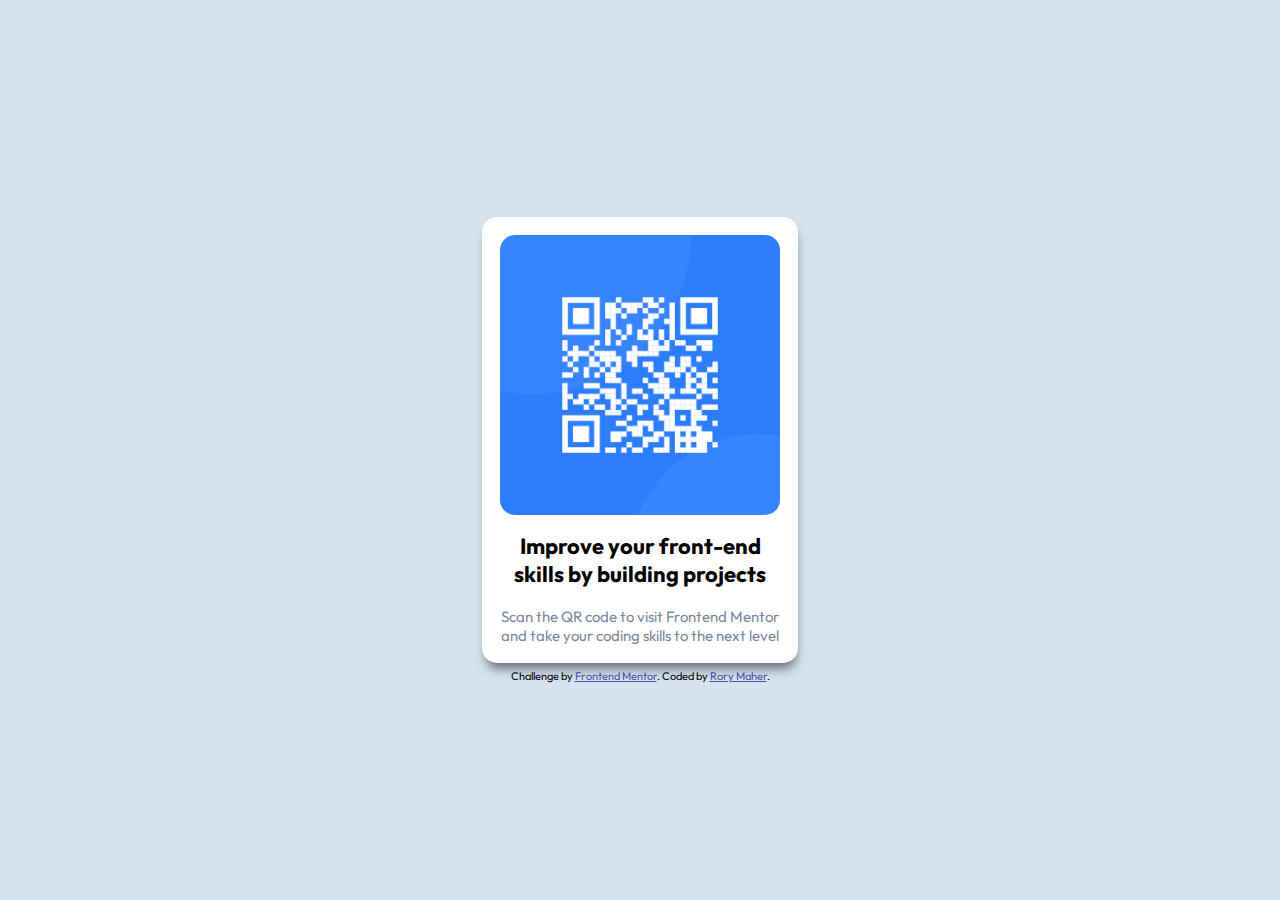
==== src/01.qr-code/index.html @ 640ab4ba "01 - QR Code Challenge" ====
<!DOCTYPE html>
<html lang="en">
  <head>
    <meta charset="UTF-8" />
    <meta name="viewport" content="width=device-width, initial-scale=1.0" />
    <!-- displays site properly based on user's device -->

    <link
      rel="icon"
      type="image/png"
      sizes="32x32"
      href="./assets/favicon-32x32.png"
    />

    <link rel="preconnect" href="https://fonts.googleapis.com" />
    <link rel="preconnect" href="https://fonts.gstatic.com" crossorigin />
    <link
      href="https://fonts.googleapis.com/css2?family=Outfit:wght@400;700&display=swap"
      rel="stylesheet"
    />

    <link rel="stylesheet" href="./style.css" />

    <title>QR Code | Rory Maher Solution</title>
  </head>
  <body>
    <div class="card">
      <img
        src="./assets/image-qr-code.png"
        alt="QR Code which navigates to frontendmentor.io"
      />
      <h1>Improve your front-end skills by building projects</h1>
      <p>
        Scan the QR code to visit Frontend Mentor and take your coding skills to
        the next level
      </p>
    </div>

    <div class="attribution">
      Challenge by
      <a href="https://www.frontendmentor.io?ref=challenge" target="_blank"
        >Frontend Mentor</a
      >. Coded by <a href="#">Rory Maher</a>.
    </div>
  </body>
</html>
---- src/01.qr-code/style.css ----
/* CSS Resets */
*,
*::before,
*::after {
  box-sizing: border-box;
  margin: 0;
  padding: 0;
}

/* CSS Variables */
:root {
  --dark-blue: #1f3251;
  --light-blue: #d6e2f0;
  --slate-grey: #7b879d;
}

body {
  display: flex;
  flex-direction: column;
  justify-content: center;
  align-items: center;
  min-width: 100vw;
  min-height: 100vh;
  background: var(--light-blue);
  font-family: "Outfit", sans-serif;
  font-size: 0.938rem;
}

h1 {
  font-size: 1.375rem;
  font-weight: 700;
  max-width: 280px;
  text-align: center;
  margin-top: 0.6em;
}

p {
  margin-top: 1.26em;
  max-width: 280px;
  font-size: 0.938rem;
  font-weight: 400;
  text-align: center;
  color: var(--slate-grey);
}

img {
  width: 280px;
  height: 280px;
  max-width: 100%;
  height: auto;
  border-radius: 15px;
}

.card {
  background: white;
  border-radius: 1em;
  padding: 1.2em;
  box-shadow: 1px 9px 12px -4px rgba(0, 0, 0, 0.57);
}

.attribution {
  margin-top: 0.53em;
  font-size: 11px;
  text-align: center;
}
.attribution a {
  color: hsl(228, 45%, 44%);
}
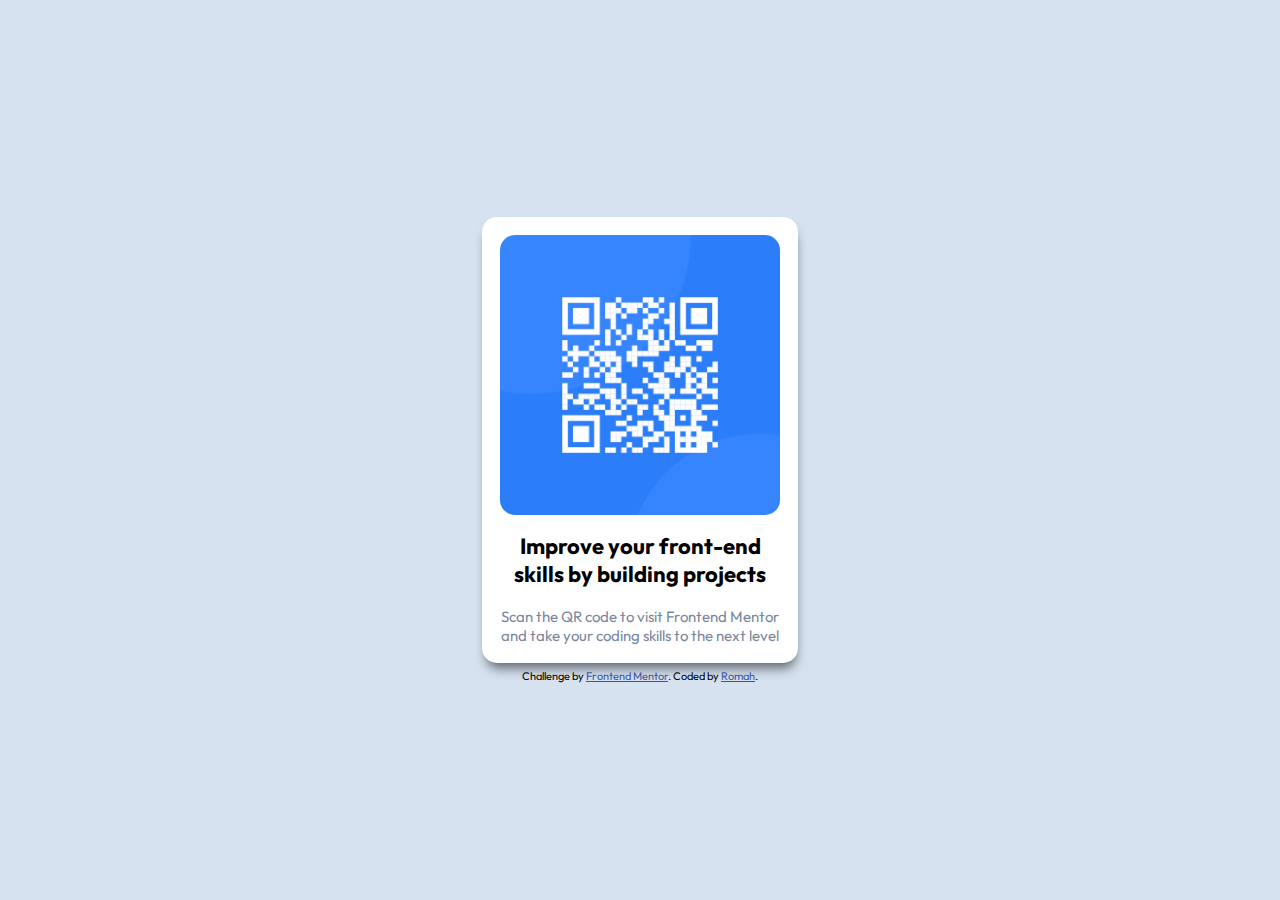
==== commit f68d316f: "Cleaned up attribution" ====
--- a/src/01.qr-code/index.html
+++ b/src/01.qr-code/index.html
@@ -21,7 +21,7 @@
 
     <link rel="stylesheet" href="./style.css" />
 
-    <title>QR Code | Rory Maher Solution</title>
+    <title>QR Code | Romah Solution</title>
   </head>
   <body>
     <div class="card">
@@ -40,7 +40,7 @@
       Challenge by
       <a href="https://www.frontendmentor.io?ref=challenge" target="_blank"
         >Frontend Mentor</a
-      >. Coded by <a href="#">Rory Maher</a>.
+      >. Coded by <a href="https://github.com/roryjmaher">Romah</a>.
     </div>
   </body>
 </html>
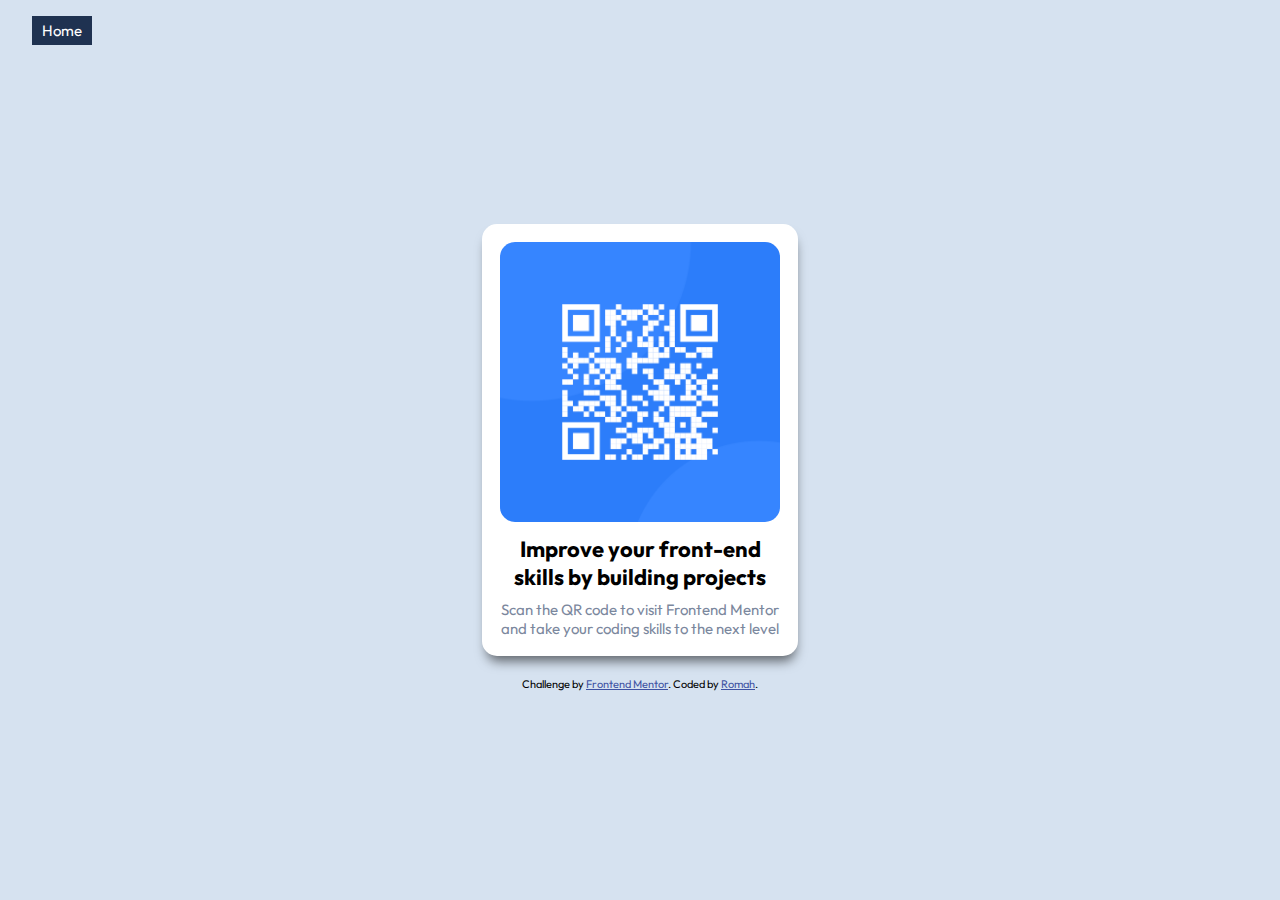
==== commit 0d5e10cd: "Added a home page to host all challenges" ====
--- a/src/01.qr-code/index.html
+++ b/src/01.qr-code/index.html
@@ -24,6 +24,7 @@
     <title>QR Code | Romah Solution</title>
   </head>
   <body>
+    <a href="../../index.html" class="homelink"> Home </a>
     <div class="card">
       <img
         src="./assets/image-qr-code.png"
--- a/src/01.qr-code/style.css
+++ b/src/01.qr-code/style.css
@@ -10,8 +10,13 @@
 /* CSS Variables */
 :root {
   --dark-blue: #1f3251;
+  --dark-blue-hover: hsl(217, 45%, 32%);
+
   --light-blue: #d6e2f0;
   --slate-grey: #7b879d;
+
+  --white-text: hsl(0, 0%, 100%);
+  --white-text-hover: hsl(0, 0%, 90%);
 }
 
 body {
@@ -29,13 +34,13 @@
 h1 {
   font-size: 1.375rem;
   font-weight: 700;
-  max-width: 280px;
+  max-width: 17.5rem;
   text-align: center;
-  margin-top: 0.6em;
+  margin-top: 0.563rem;
 }
 
 p {
-  margin-top: 1.26em;
+  margin-top: 0.563rem;
   max-width: 280px;
   font-size: 0.938rem;
   font-weight: 400;
@@ -44,15 +49,36 @@
 }
 
 img {
-  width: 280px;
-  height: 280px;
+  width: 17.5rem;
+  height: 17.5rem;
   max-width: 100%;
   height: auto;
-  border-radius: 15px;
+  border-radius: 0.938rem;
+}
+
+.homelink {
+  display: block;
+  position: absolute;
+  left: 2rem;
+  top: 1rem;
+  padding: 0.325rem 0.625rem;
+  background: var(--dark-blue);
+  text-decoration: none;
+  color: var(--white-text);
+}
+
+.lomelink:hover {
+  background-color: hsl(--dark-blue-hover);
+  color: hsl(--white-text-hover);
+}
+
+.homelink:visited {
+  color: var(--white-text);
 }
 
 .card {
-  background: white;
+  margin: 1em;
+  background: var(--white-text);
   border-radius: 1em;
   padding: 1.2em;
   box-shadow: 1px 9px 12px -4px rgba(0, 0, 0, 0.57);
@@ -61,6 +87,7 @@
 .attribution {
   margin-top: 0.53em;
   font-size: 11px;
+  font-size: 0.688rem;
   text-align: center;
 }
 .attribution a {
